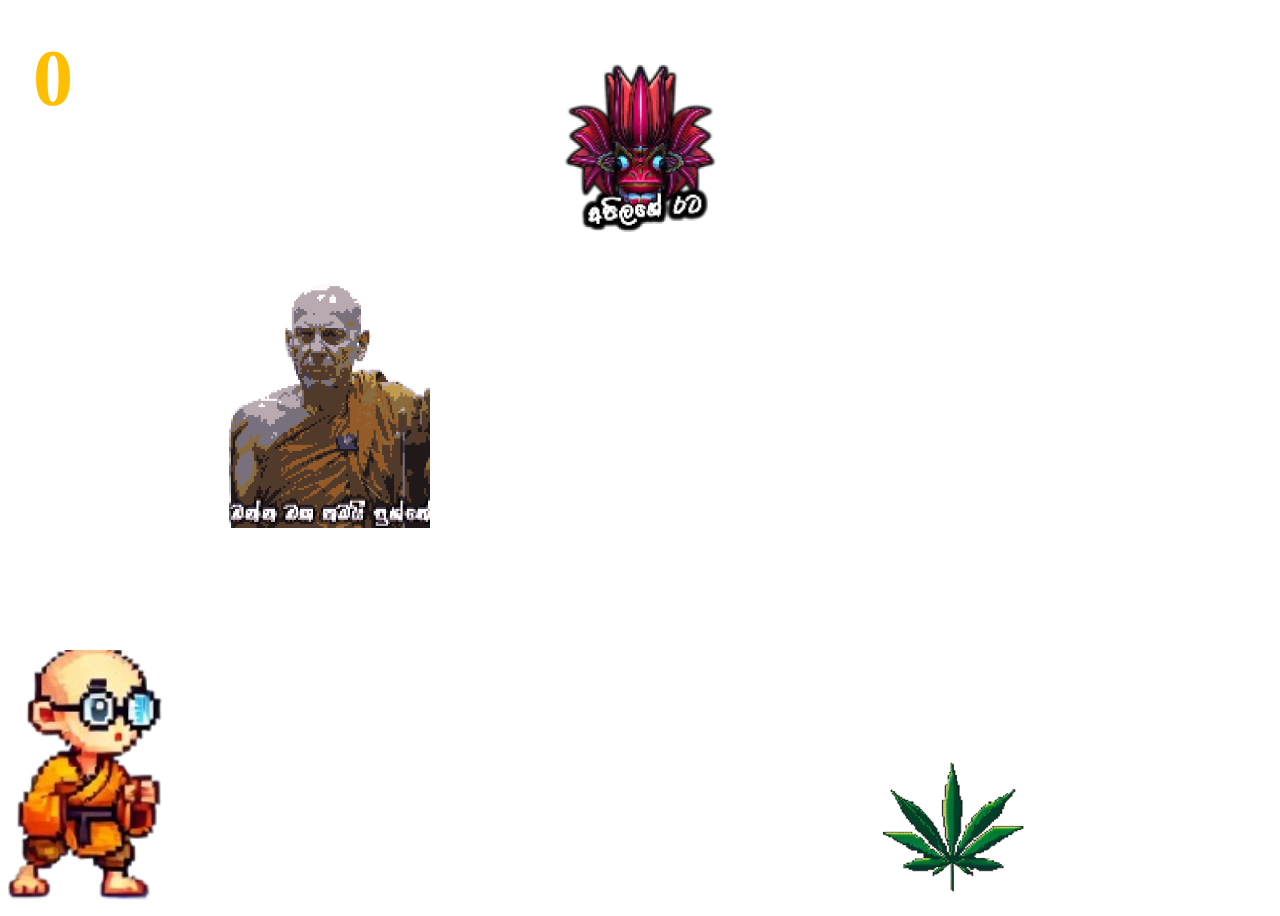
==== ApilageGame.html @ 328eb5d2 "Change images." ====
<!DOCTYPE html>
<html>

<head>
    <title>ApilageGame</title>
    <link rel="website icon" type="icon" href="icon.png">

    <link rel="stylesheet" href="style.css" />
</head>

<body class="background" id="background" onkeyup="controller(event);">
    <audio controls id="backgroundMusic" loop>
        <source src="background.mp3">
    </audio>
    <div class="score" id="score">0</div>


    <div class="image-container">
        <img src="GameIcon.png" class="gameicon" id="gameicon" alt="Game Icon">
    </div>
    <img class="obstacle box" src="traps.png" alt="trap">
    <img class="obstacle ganja" src="ganja.png" alt="ganja">
    <img src="run1.png" alt="apilagesadu" class="apilagesadu" id="apilagesadu" />

    
    <img src="apilagesaduend.png" alt="apilagesaduend" class="apilagesaduend" id="apilagesaduend" />
    
    
    <script src="helpers.js"></script>
    <script src="actions.js"></script>
    <script src="apilagescript.js"></script>
</body>


</html>
---- style.css ----
.background {
    background-repeat: repeat-x;
    background-image: url("background.png");
    height: 100vh;
    background-position-x: 0px;
}

audio{
    display: none;
}

.score {
    font-size: 80px;
    font-weight: bold;
    color: rgb(255, 191, 0);
    position: absolute;
    margin-top: 25px;
    margin-left: 25px;
}

.apilagesadu {
    height: 250px;
    bottom: 0;
    position: absolute;
}


.image-container {
    align-items: center;
    display: flex;
    justify-content: center;
    height: 30vh;
}

.gameicon {
    width: 200px;
    height: 200px;
}

.obstacle {
    position: absolute;
    right: -100px;
    bottom: 0;
}

.box{
    height: 100px;
    bottom:0;
}

.ganja {
    position: absolute;
    height: 150px;
    right: 250px;

}


.apilagesaduend{
    position: absolute;
    height: 250px;
    right: 850px;
    align-items: center;
    display: flex;
    justify-content: center;
    

}
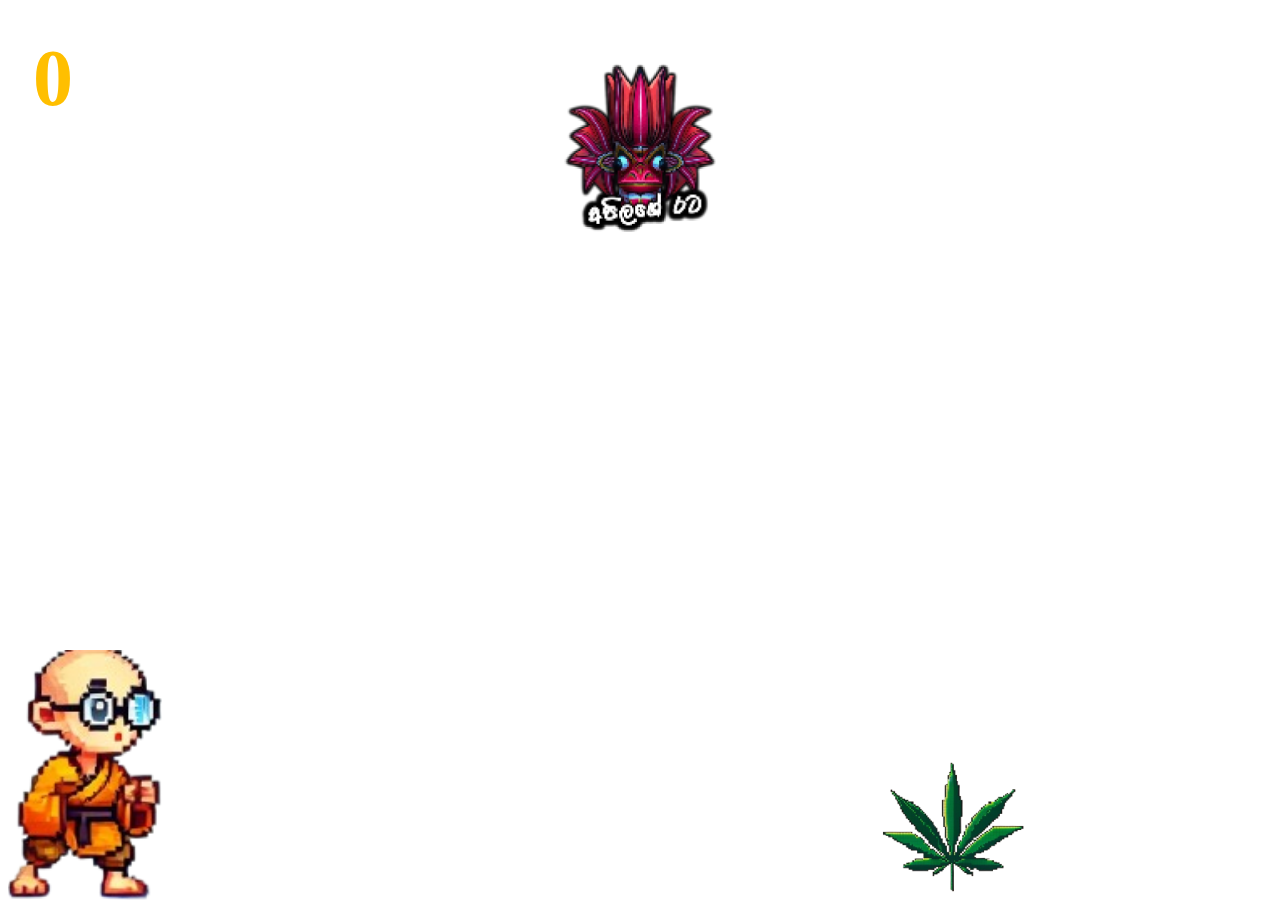
==== commit abea61ba: "Create Game Over screen." ====
--- a/ApilageGame.html
+++ b/ApilageGame.html
@@ -9,23 +9,29 @@
 </head>
 
 <body class="background" id="background" onkeyup="controller(event);">
-    <audio controls id="backgroundMusic" loop>
+    <audio id="backgroundMusic" loop>
         <source src="background.mp3">
     </audio>
+    <audio id="gameOverMusic">
+        <source src="ending.mp3">
+    </audio>
+
+
     <div class="score" id="score">0</div>
 
 
     <div class="image-container">
         <img src="GameIcon.png" class="gameicon" id="gameicon" alt="Game Icon">
     </div>
+    
     <img class="obstacle box" src="traps.png" alt="trap">
     <img class="obstacle ganja" src="ganja.png" alt="ganja">
     <img src="run1.png" alt="apilagesadu" class="apilagesadu" id="apilagesadu" />
-
-    
-    <img src="apilagesaduend.png" alt="apilagesaduend" class="apilagesaduend" id="apilagesaduend" />
     
     
+    <div id="overlay" class="hidden">
+        <img src="apilagesadu.png" alt="apilagesaduend" class="apilagesaduend" id="apilagesaduend" />
+    </div>
     <script src="helpers.js"></script>
     <script src="actions.js"></script>
     <script src="apilagescript.js"></script>
--- a/style.css
+++ b/style.css
@@ -55,14 +55,33 @@
 
 }
 
-
 .apilagesaduend{
     position: absolute;
     height: 250px;
     right: 850px;
+    margin-left: auto;
+    margin-right: auto;
+    left: 0;
+    right: 0;
+    text-align: center;
+    display: none;
+}
+
+#overlay {
+    position: fixed; /* Sit on top of the page content */
+    display: flex; /* Hidden by default */
     align-items: center;
-    display: flex;
-    justify-content: center;
-    
+    width: 100%; /* Full width (cover the whole page) */
+    height: 100%; /* Full height (cover the whole page) */
+    top: 0;
+    left: 0;
+    right: 0;
+    bottom: 0;
+    background-color: rgba(0,0,0,0.5); /* Black background with opacity */
+    z-index: 2; /* Specify a stack order in case you're using a different order for other elements */
+    cursor: pointer; /* Add a pointer on hover */
+  }
 
-}+  .hidden{
+    display: none !important;
+  }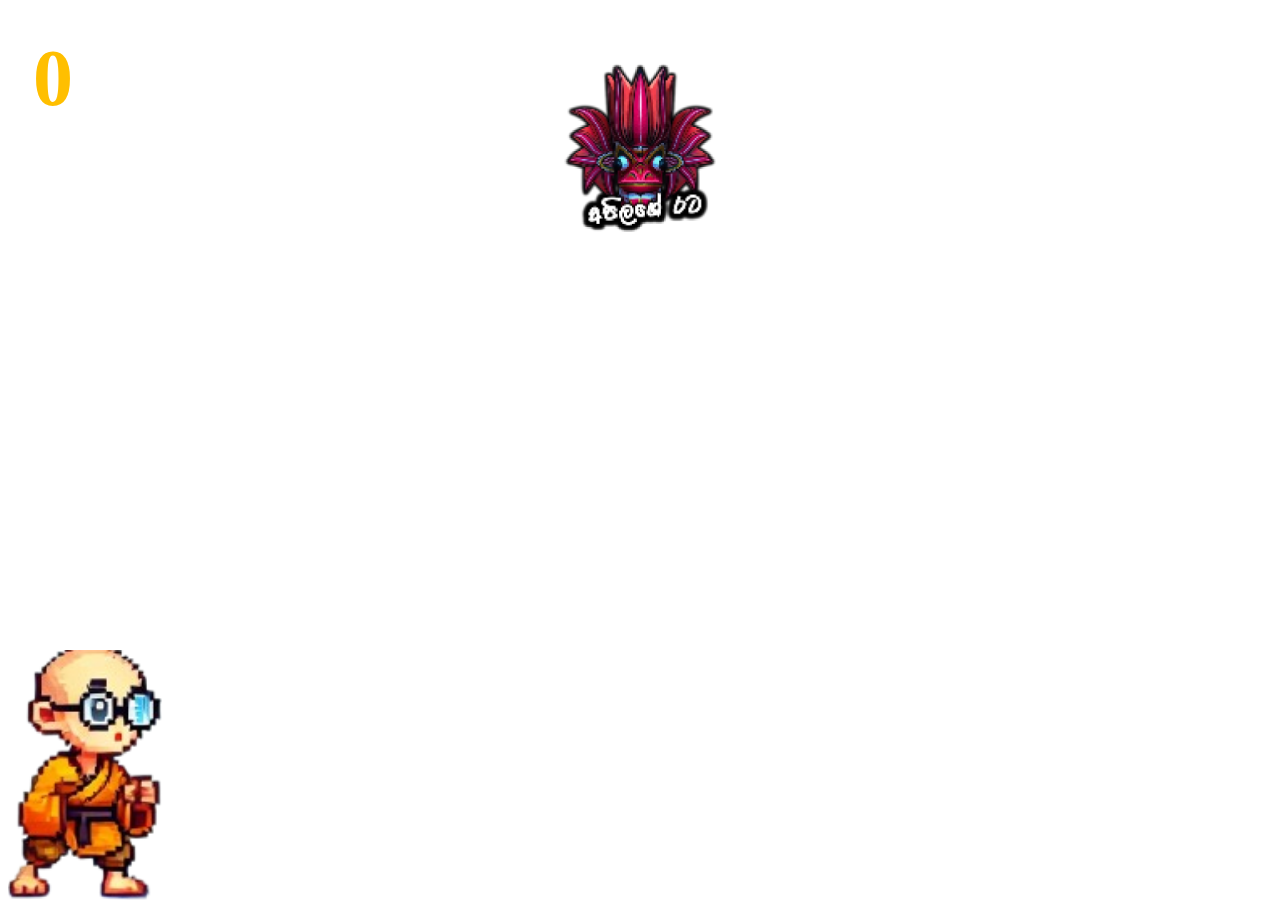
==== commit 4fea6c30: "WIP: Generate random obstacles, Add game over animation." ====
--- a/ApilageGame.html
+++ b/ApilageGame.html
@@ -8,7 +8,7 @@
     <link rel="stylesheet" href="style.css" />
 </head>
 
-<body class="background" id="background" onkeyup="controller(event);">
+<body class="background" id="background">
     <audio id="backgroundMusic" loop>
         <source src="background.mp3">
     </audio>
@@ -23,14 +23,15 @@
     <div class="image-container">
         <img src="GameIcon.png" class="gameicon" id="gameicon" alt="Game Icon">
     </div>
-    
-    <img class="obstacle box" src="traps.png" alt="trap">
-    <img class="obstacle ganja" src="ganja.png" alt="ganja">
+
+    <img class="obstacle box hidden" src="traps.png" alt="trap">
+    <img class="obstacle ganja hidden" src="ganja.png" alt="ganja">
     <img src="run1.png" alt="apilagesadu" class="apilagesadu" id="apilagesadu" />
-    
-    
+
+
+
+    <img src="apilagesaduend.png" alt="apilagesaduend" class="apilagesaduend" id="apilagesaduend" />
     <div id="overlay" class="hidden">
-        <img src="apilagesadu.png" alt="apilagesaduend" class="apilagesaduend" id="apilagesaduend" />
     </div>
     <script src="helpers.js"></script>
     <script src="actions.js"></script>
--- a/style.css
+++ b/style.css
@@ -22,6 +22,7 @@
     height: 250px;
     bottom: 0;
     position: absolute;
+    transition: rotate .5s;
 }
 
 
@@ -39,20 +40,16 @@
 
 .obstacle {
     position: absolute;
-    right: -100px;
     bottom: 0;
+    left: 100%;
 }
 
 .box{
     height: 100px;
-    bottom:0;
 }
 
 .ganja {
-    position: absolute;
     height: 150px;
-    right: 250px;
-
 }
 
 .apilagesaduend{
@@ -65,6 +62,8 @@
     right: 0;
     text-align: center;
     display: none;
+    right: 0;
+    z-index:99999;
 }
 
 #overlay {
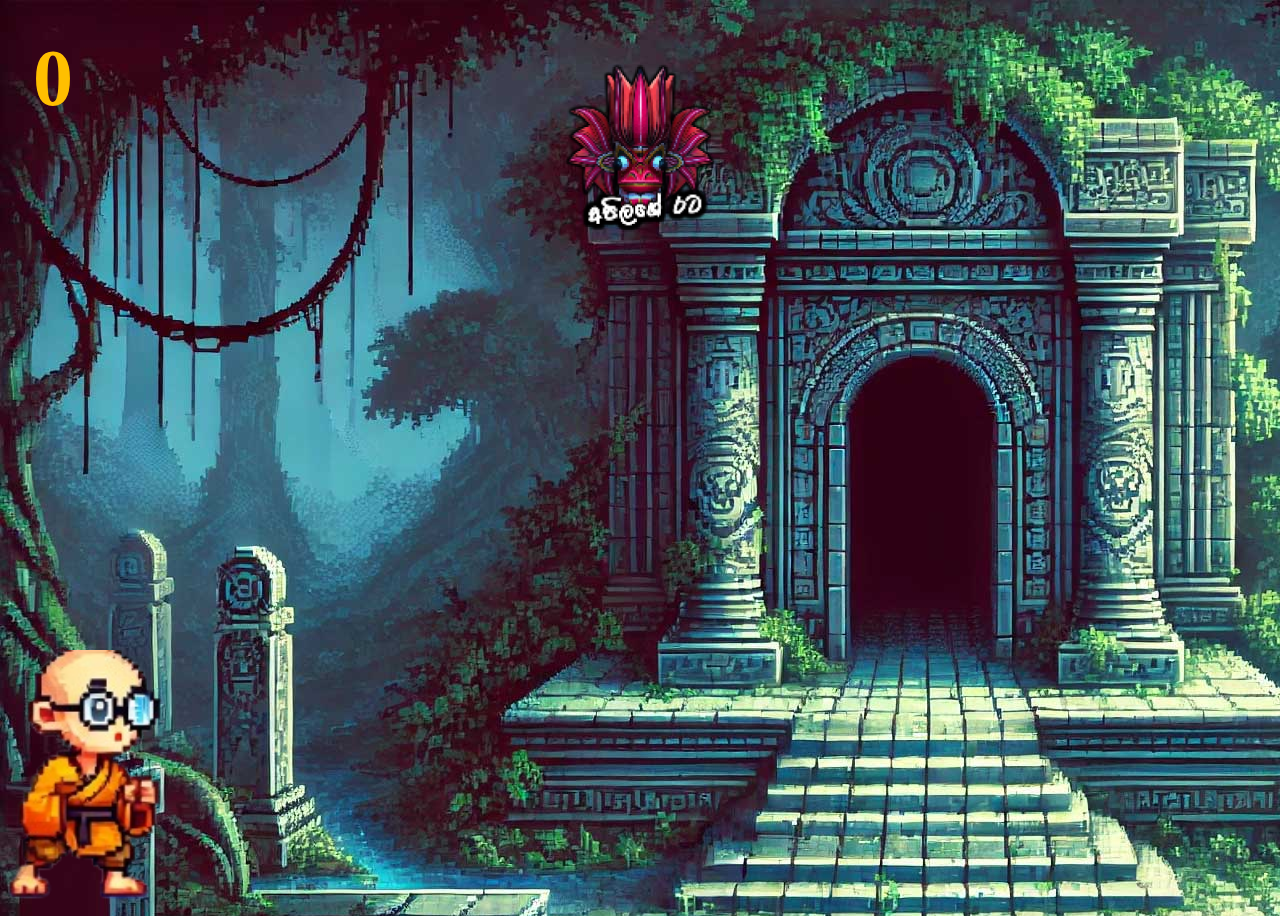
==== commit c46ec617: "Preload images." ====
--- a/ApilageGame.html
+++ b/ApilageGame.html
@@ -28,7 +28,17 @@
     <img class="obstacle ganja hidden" src="ganja.png" alt="ganja">
     <img src="run1.png" alt="apilagesadu" class="apilagesadu" id="apilagesadu" />
 
-
+    <img src="run2.png" alt="apilagesadu" style="display: none;" />
+    <img src="run3.png" alt="apilagesadu" style="display: none;" />
+    <img src="run4.png" alt="apilagesadu" style="display: none;" />
+    <img src="run5.png" alt="apilagesadu" style="display: none;" />
+    <img src="run6.png" alt="apilagesadu" style="display: none;" />
+    <img src="jump1.png" alt="apilagesadu" style="display: none;"/>
+    <img src="jump2.png" alt="apilagesadu" style="display: none;" />
+    <img src="jump3.png" alt="apilagesadu" style="display: none;" />
+    <img src="jump4.png" alt="apilagesadu" style="display: none;" />
+    <img src="jump5.png" alt="apilagesadu" style="display: none;" />
+    <img src="jump6.png" alt="apilagesadu" style="display: none;" />
 
     <img src="apilagesaduend.png" alt="apilagesaduend" class="apilagesaduend" id="apilagesaduend" />
     <div id="overlay" class="hidden">
--- a/style.css
+++ b/style.css
@@ -1,6 +1,6 @@
 .background {
     background-repeat: repeat-x;
-    background-image: url("background.png");
+    background-image: url("background.jpg");
     height: 100vh;
     background-position-x: 0px;
 }
